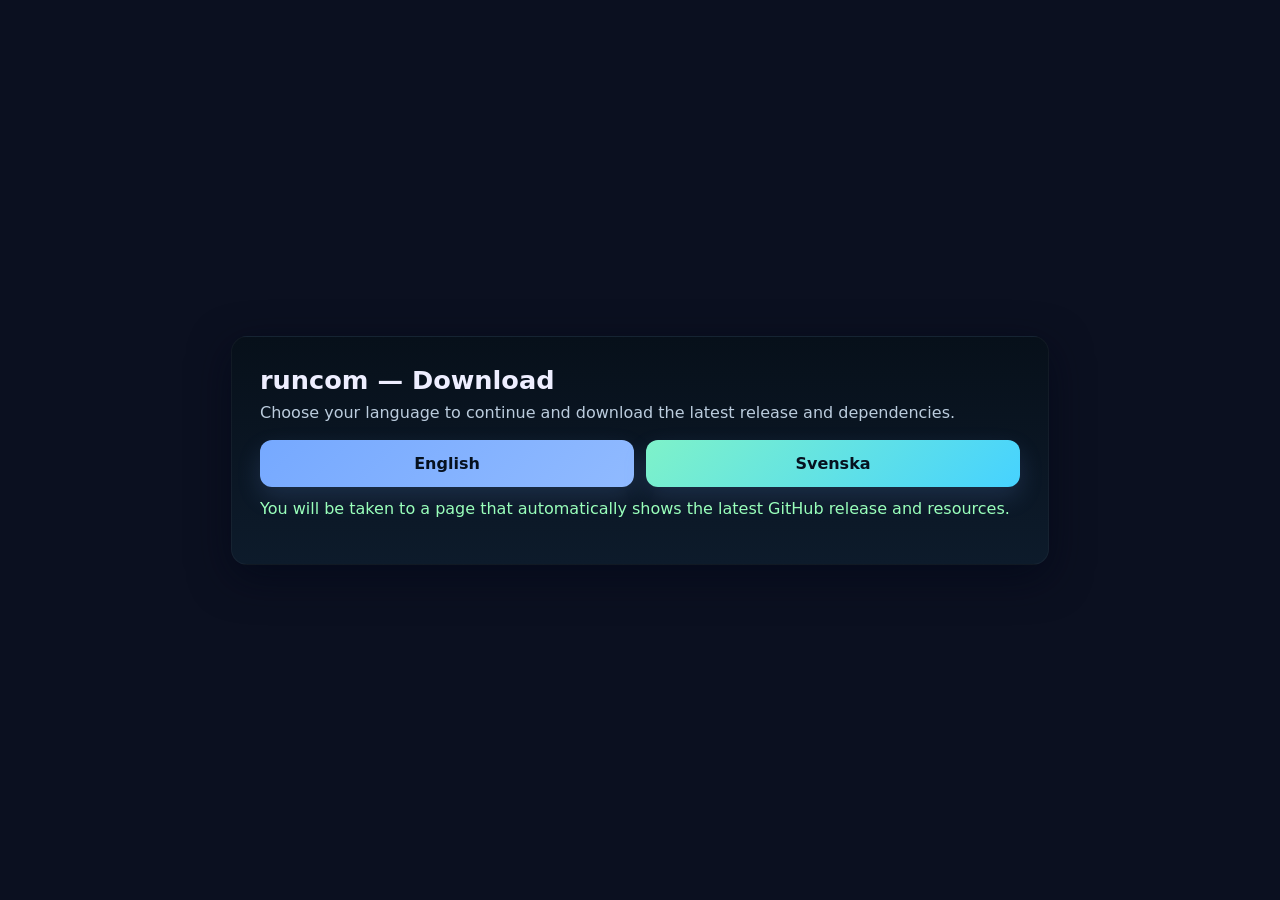
==== download.html @ 5c323080 "Add language selector (download.html)" ====
<!doctype html>
<html lang="en">
<head>
  <meta charset="utf-8" />
  <meta name="viewport" content="width=device-width,initial-scale=1" />
  <title>runcom — Download (Choose language)</title>
  <style>
    body{font-family:Inter, system-ui, -apple-system, 'Segoe UI', Roboto, Arial; margin:0; min-height:100vh; display:flex;align-items:center;justify-content:center;background:#0b1020;color:#eef}
    .box{width:min(760px,96%);background:linear-gradient(180deg,#07101a, #0d1b2b);border-radius:16px;padding:28px;border:1px solid rgba(255,255,255,0.04);box-shadow:0 12px 40px rgba(2,6,23,0.6)}
    h1{margin:0 0 8px;font-size:1.6rem}
    p{margin:0 0 18px;color:#bcd}
    .langs{display:flex;gap:12px;flex-wrap:wrap}
    a.lang{flex:1;min-width:160px;text-align:center;padding:14px 16px;border-radius:12px;text-decoration:none;font-weight:700;color:#06111f;background:linear-gradient(135deg,#76a9ff,#90baff);box-shadow:0 10px 24px rgba(118,169,255,0.16)}
    a.lang.secondary{background:linear-gradient(135deg,#7ef2c9,#46d2ff)}
    .note{margin-top:12px;color:#9fb}
  </style>
</head>
<body>
  <div class="box">
    <h1>runcom — Download</h1>
    <p>Choose your language to continue and download the latest release and dependencies.</p>
    <div class="langs">
      <a class="lang" href="/runcom/download_en.html">English</a>
      <a class="lang secondary" href="/runcom/download_sv.html">Svenska</a>
    </div>
    <p class="note">You will be taken to a page that automatically shows the latest GitHub release and resources.</p>
  </div>
</body>
</html>
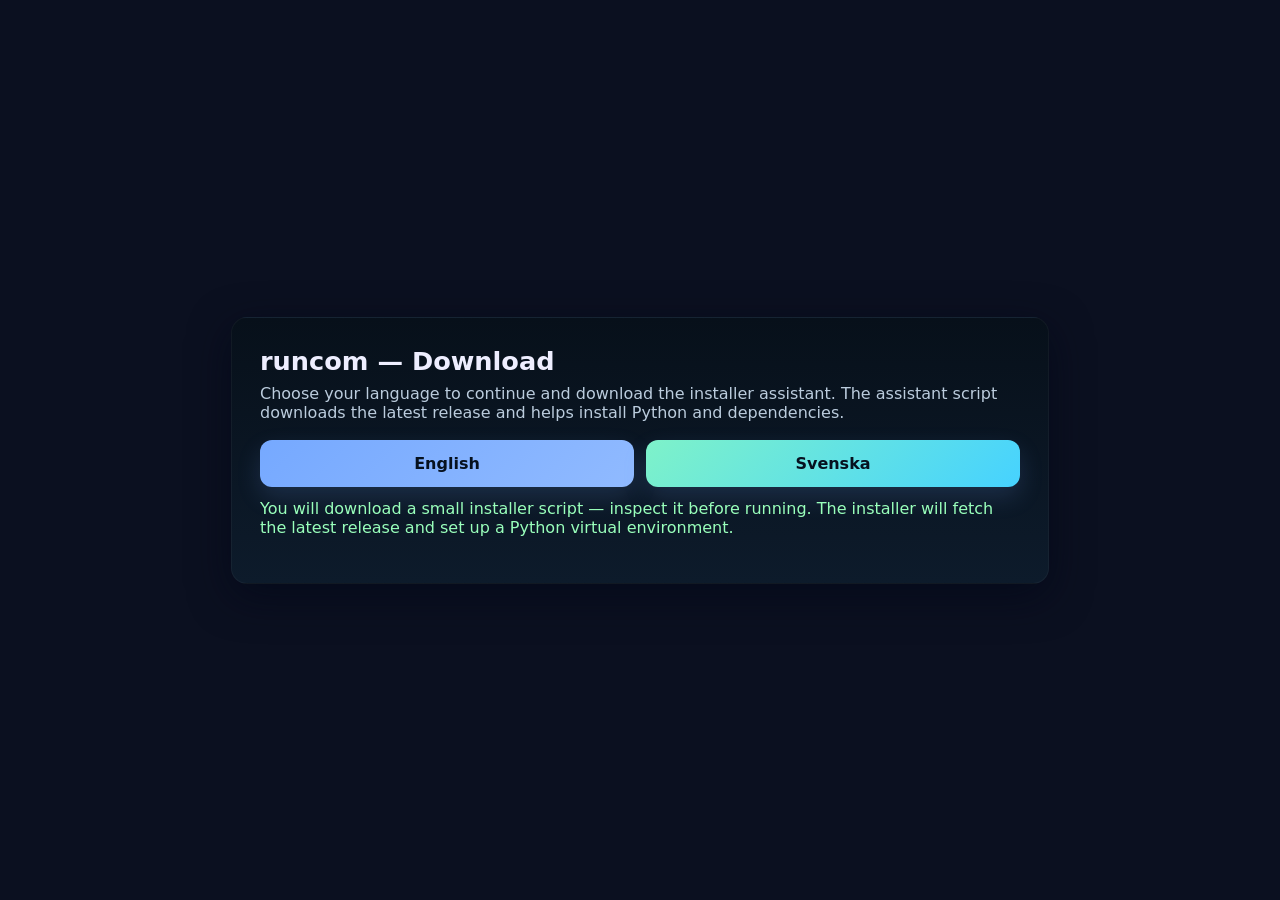
==== commit ccd0991e: "Restore language selector (download.html)" ====
--- a/download.html
+++ b/download.html
@@ -18,12 +18,12 @@
 <body>
   <div class="box">
     <h1>runcom — Download</h1>
-    <p>Choose your language to continue and download the latest release and dependencies.</p>
+    <p>Choose your language to continue and download the installer assistant. The assistant script downloads the latest release and helps install Python and dependencies.</p>
     <div class="langs">
-      <a class="lang" href="/runcom/download_en.html">English</a>
-      <a class="lang secondary" href="/runcom/download_sv.html">Svenska</a>
+      <a class="lang" href="/runcom/download_en.html" aria-label="English download page">English</a>
+      <a class="lang secondary" href="/runcom/download_sv.html" aria-label="Svenska nedladdningssida">Svenska</a>
     </div>
-    <p class="note">You will be taken to a page that automatically shows the latest GitHub release and resources.</p>
+    <p class="note">You will download a small installer script — inspect it before running. The installer will fetch the latest release and set up a Python virtual environment.</p>
   </div>
 </body>
 </html>
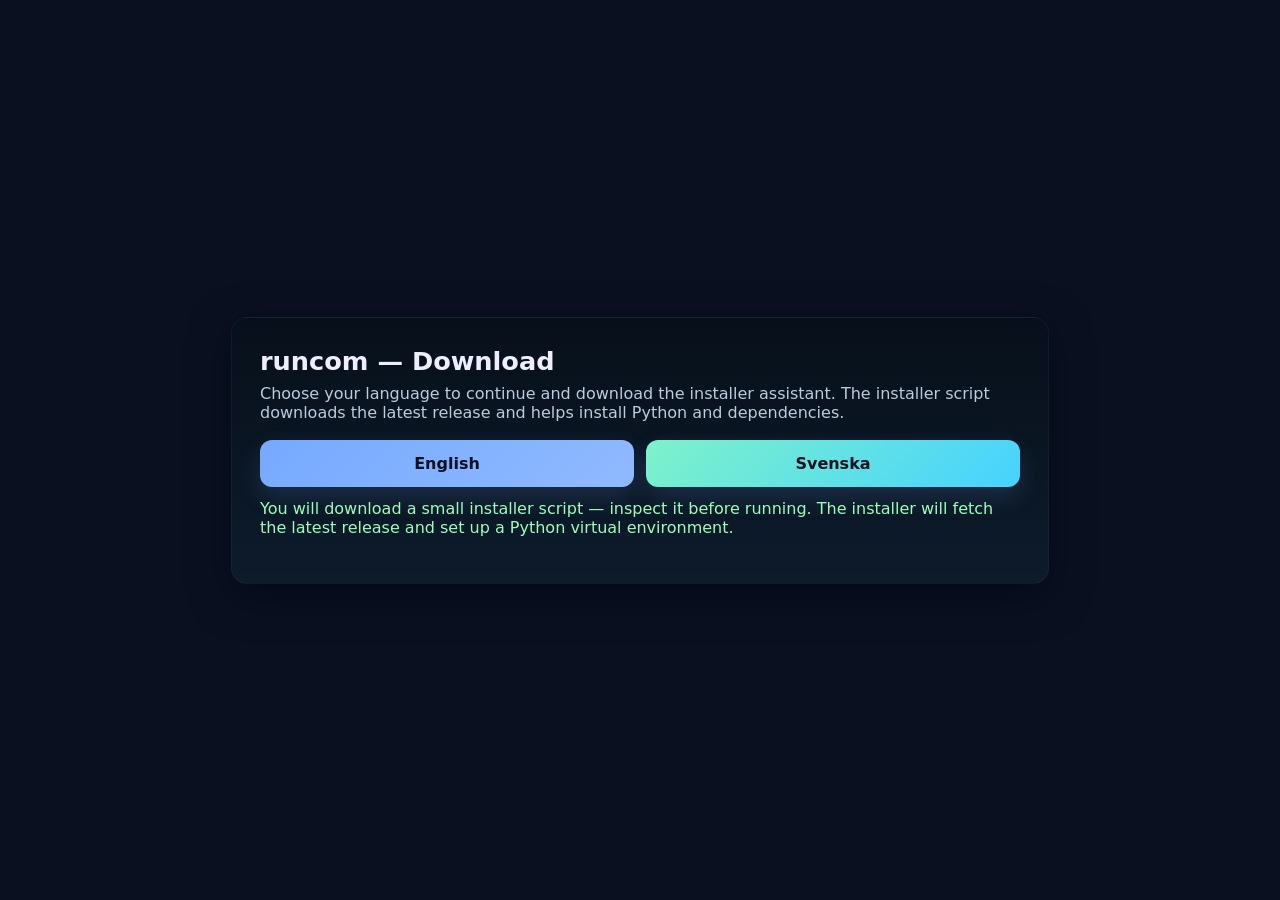
==== commit 1be0600f: "Fix download landing page and standardize language links" ====
--- a/download.html
+++ b/download.html
@@ -3,10 +3,10 @@
 <head>
   <meta charset="utf-8" />
   <meta name="viewport" content="width=device-width,initial-scale=1" />
-  <title>runcom — Download (Choose language)</title>
+  <title>runcom — Download</title>
   <style>
     body{font-family:Inter, system-ui, -apple-system, 'Segoe UI', Roboto, Arial; margin:0; min-height:100vh; display:flex;align-items:center;justify-content:center;background:#0b1020;color:#eef}
-    .box{width:min(760px,96%);background:linear-gradient(180deg,#07101a, #0d1b2b);border-radius:16px;padding:28px;border:1px solid rgba(255,255,255,0.04);box-shadow:0 12px 40px rgba(2,6,23,0.6)}
+    .box{width:min(760px,96%);background:linear-gradient(180deg,#07101a,#0d1b2b);border-radius:16px;padding:28px;border:1px solid rgba(255,255,255,0.04);box-shadow:0 12px 40px rgba(2,6,23,0.6)}
     h1{margin:0 0 8px;font-size:1.6rem}
     p{margin:0 0 18px;color:#bcd}
     .langs{display:flex;gap:12px;flex-wrap:wrap}
@@ -18,10 +18,10 @@
 <body>
   <div class="box">
     <h1>runcom — Download</h1>
-    <p>Choose your language to continue and download the installer assistant. The assistant script downloads the latest release and helps install Python and dependencies.</p>
+    <p>Choose your language to continue and download the installer assistant. The installer script downloads the latest release and helps install Python and dependencies.</p>
     <div class="langs">
-      <a class="lang" href="/runcom/download_en.html" aria-label="English download page">English</a>
-      <a class="lang secondary" href="/runcom/download_sv.html" aria-label="Svenska nedladdningssida">Svenska</a>
+      <a class="lang" href="download_en.html" aria-label="English download page">English</a>
+      <a class="lang secondary" href="download_sv.html" aria-label="Svenska nedladdningssida">Svenska</a>
     </div>
     <p class="note">You will download a small installer script — inspect it before running. The installer will fetch the latest release and set up a Python virtual environment.</p>
   </div>
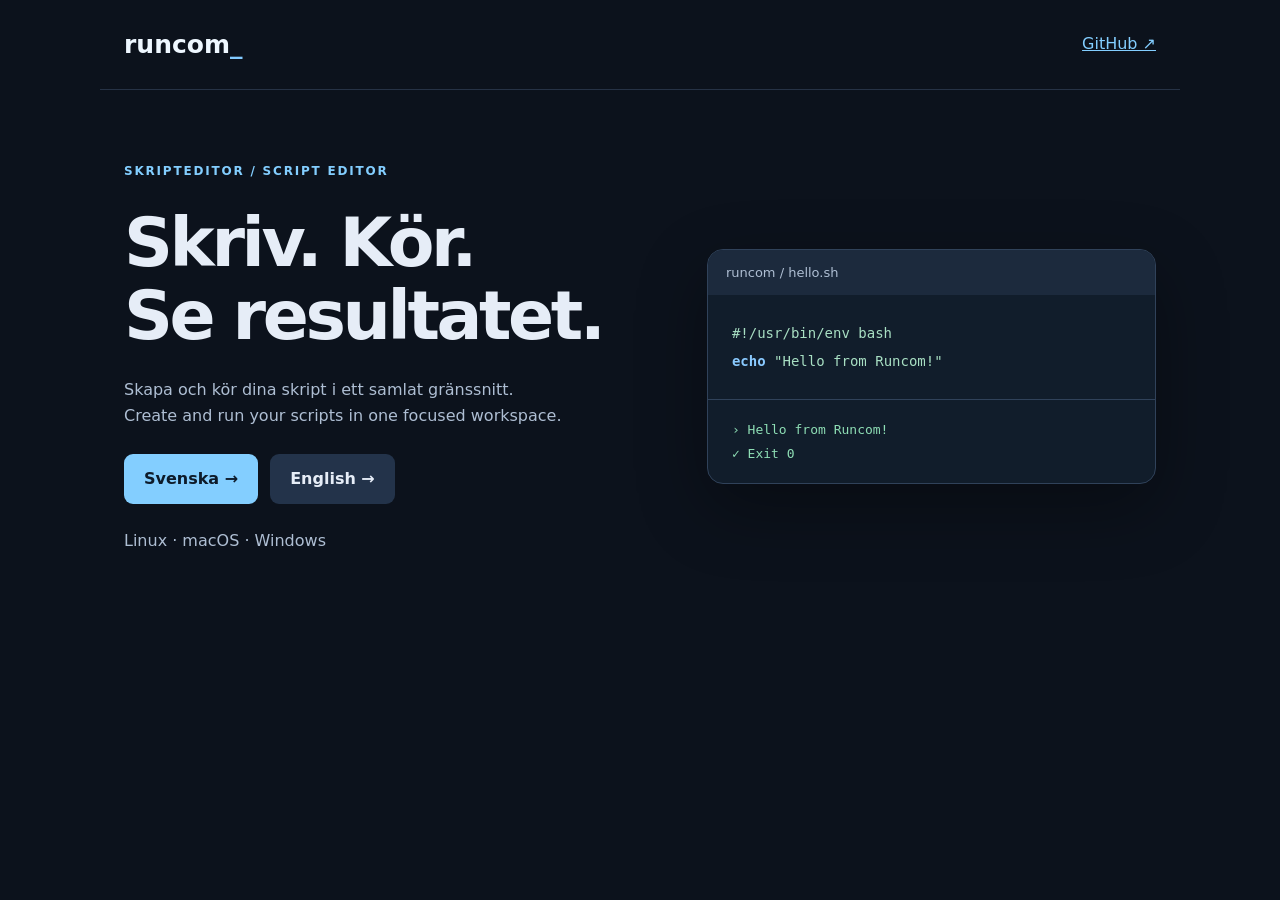
==== commit 1fb340d8: "Fix persistent installation and script handling; refresh Runcom UI and download pages" ====
--- a/download.html
+++ b/download.html
@@ -1,29 +1 @@
-<!doctype html>
-<html lang="en">
-<head>
-  <meta charset="utf-8" />
-  <meta name="viewport" content="width=device-width,initial-scale=1" />
-  <title>runcom — Download</title>
-  <style>
-    body{font-family:Inter, system-ui, -apple-system, 'Segoe UI', Roboto, Arial; margin:0; min-height:100vh; display:flex;align-items:center;justify-content:center;background:#0b1020;color:#eef}
-    .box{width:min(760px,96%);background:linear-gradient(180deg,#07101a,#0d1b2b);border-radius:16px;padding:28px;border:1px solid rgba(255,255,255,0.04);box-shadow:0 12px 40px rgba(2,6,23,0.6)}
-    h1{margin:0 0 8px;font-size:1.6rem}
-    p{margin:0 0 18px;color:#bcd}
-    .langs{display:flex;gap:12px;flex-wrap:wrap}
-    a.lang{flex:1;min-width:160px;text-align:center;padding:14px 16px;border-radius:12px;text-decoration:none;font-weight:700;color:#06111f;background:linear-gradient(135deg,#76a9ff,#90baff);box-shadow:0 10px 24px rgba(118,169,255,0.16)}
-    a.lang.secondary{background:linear-gradient(135deg,#7ef2c9,#46d2ff)}
-    .note{margin-top:12px;color:#9fb}
-  </style>
-</head>
-<body>
-  <div class="box">
-    <h1>runcom — Download</h1>
-    <p>Choose your language to continue and download the installer assistant. The installer script downloads the latest release and helps install Python and dependencies.</p>
-    <div class="langs">
-      <a class="lang" href="download_en.html" aria-label="English download page">English</a>
-      <a class="lang secondary" href="download_sv.html" aria-label="Svenska nedladdningssida">Svenska</a>
-    </div>
-    <p class="note">You will download a small installer script — inspect it before running. The installer will fetch the latest release and set up a Python virtual environment.</p>
-  </div>
-</body>
-</html>
+<!doctype html><html lang="sv"><head><meta charset="utf-8"><meta name="viewport" content="width=device-width,initial-scale=1"><title>Runcom — Välj språk / Choose language</title><link rel="stylesheet" href="style.css"></head><body><nav><a class="brand" href="index.html">runcom<span>_</span></a><a href="https://github.com/tvrdprijatelj/runcom">GitHub ↗</a></nav><main><section class="hero"><div><div class="eyebrow">Skripteditor / Script editor</div><h1>Skriv. Kör.<br>Se resultatet.</h1><p>Skapa och kör dina skript i ett samlat gränssnitt.<br>Create and run your scripts in one focused workspace.</p><div class="actions"><a class="button" href="download_sv.html" lang="sv">Svenska →</a><a class="button secondary" href="download_en.html" lang="en">English →</a></div><p>Linux · macOS · Windows</p></div><div class="preview"><div class="windowbar">runcom / hello.sh</div><div class="code">#!/usr/bin/env bash<br><b>echo</b> "Hello from Runcom!"</div><div class="result">› Hello from Runcom!<br>✓ Exit 0</div></div></section></main></body></html>
--- a/style.css
+++ b/style.css
@@ -0,0 +1 @@
+*{box-sizing:border-box} :root{color-scheme:dark} body{margin:0;background:#0c121c;color:#e6edf7;font:16px/1.65 system-ui,sans-serif}a{color:#83ceff}button,a{touch-action:manipulation}a:focus-visible,button:focus-visible,select:focus-visible{outline:3px solid #b2e7ff;outline-offset:4px}nav,main,footer{max-width:1080px;margin:auto;padding:24px}nav{display:flex;align-items:center;justify-content:space-between;border-bottom:1px solid #263245}.brand{font-size:25px;font-weight:800;text-decoration:none;color:#eef7ff}.brand span{color:#82caff}nav div{display:flex;gap:24px}h1{font-size:clamp(38px,6vw,68px);letter-spacing:-.05em;line-height:1.08;margin:24px 0}h2{line-height:1.25;font-size:24px}p{color:#aebed3;max-width:650px}.eyebrow{color:#83ceff;font-size:12px;font-weight:800;letter-spacing:.15em;text-transform:uppercase}.hero{padding:48px 0 36px;display:grid;grid-template-columns:1.2fr 1fr;gap:44px;align-items:center}.preview{background:#111d2b;border:1px solid #30425a;border-radius:16px;overflow:hidden;box-shadow:0 24px 70px #0005}.windowbar{padding:12px 18px;background:#1c2a3d;color:#aebed3;font-size:13px}.code{padding:24px;font:14px/2 ui-monospace,monospace;white-space:pre-wrap;color:#a8dfc3}.code b{color:#8acaff}.result{border-top:1px solid #30425a;padding:18px 24px;color:#8edeb5;font:13px/1.8 monospace}.grid{display:grid;grid-template-columns:repeat(3,1fr);gap:16px;margin:24px 0}.panel{padding:24px;background:#141f2e;border:1px solid #2b394f;border-radius:14px}.panel p{font-size:14px}.button,button{display:inline-block;border:0;border-radius:9px;padding:12px 20px;font:inherit;font-weight:700;text-decoration:none;background:#83ceff;color:#0d1b2a;cursor:pointer}.secondary{background:#23334a;color:#e6edf7}.actions{display:flex;gap:12px;flex-wrap:wrap;margin:24px 0}select{padding:10px;background:#0c1624;color:#eef7ff;border:1px solid #53667f;border-radius:7px;font:inherit;max-width:100%}pre{padding:18px;background:#0b1320;border:1px solid #2b394f;border-radius:10px;overflow:auto;font:13px/1.9 ui-monospace,monospace}ol{padding-left:24px}li{margin:14px 0}footer{color:#9aacc3;border-top:1px solid #263245;font-size:13px}#status{min-height:28px;color:#9fdfbf}details{margin-top:24px}summary{cursor:pointer} @media(max-width:760px){.hero,.grid{grid-template-columns:1fr}.hero{padding-top:24px;gap:20px}nav,main,footer{padding:18px}nav div{gap:12px}h1{font-size:44px}}
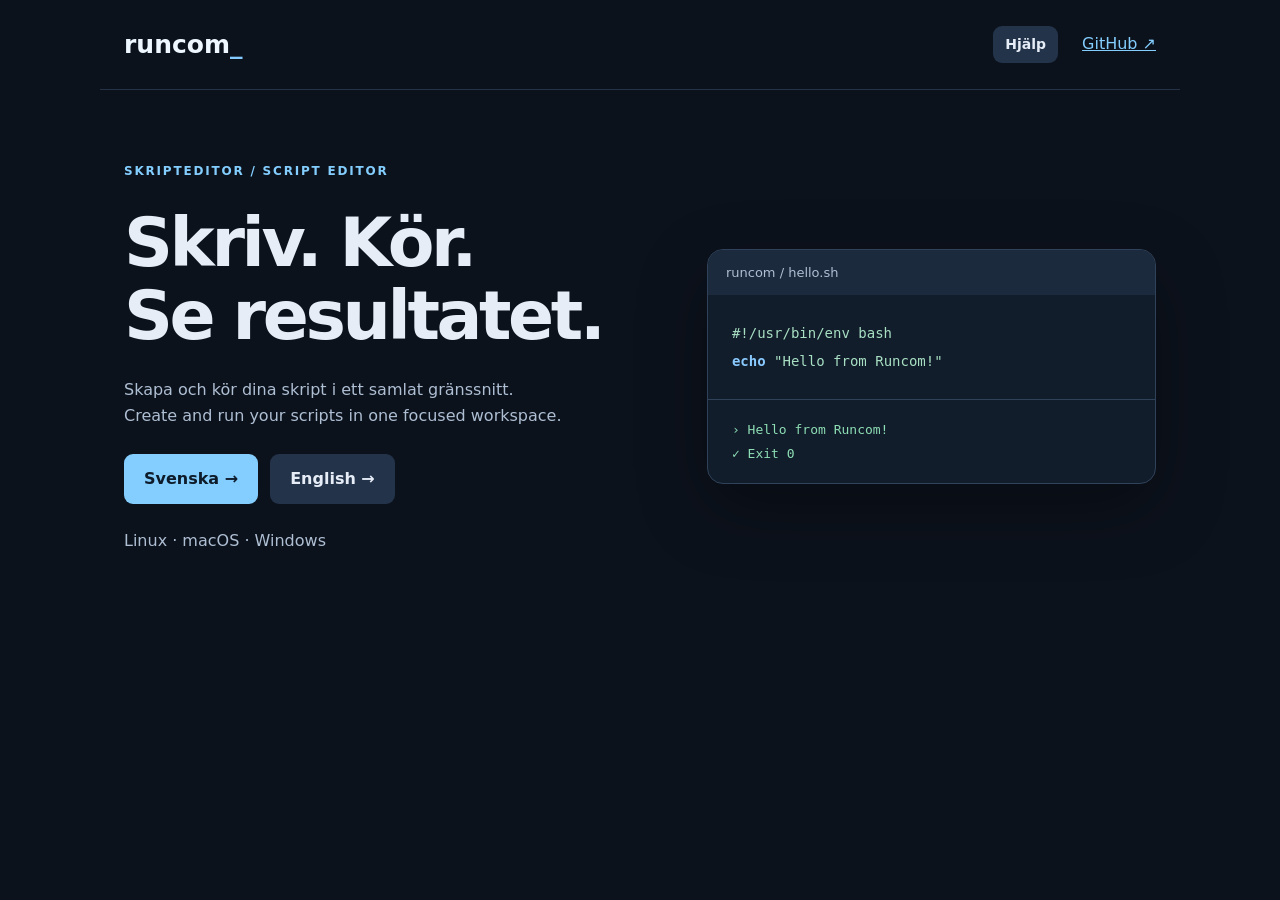
==== commit 1fb3654c: "Add Hjälp button, F1 shortcut and detailed offline guide with FAQ" ====
--- a/download.html
+++ b/download.html
@@ -1 +1 @@
-<!doctype html><html lang="sv"><head><meta charset="utf-8"><meta name="viewport" content="width=device-width,initial-scale=1"><title>Runcom — Välj språk / Choose language</title><link rel="stylesheet" href="style.css"></head><body><nav><a class="brand" href="index.html">runcom<span>_</span></a><a href="https://github.com/tvrdprijatelj/runcom">GitHub ↗</a></nav><main><section class="hero"><div><div class="eyebrow">Skripteditor / Script editor</div><h1>Skriv. Kör.<br>Se resultatet.</h1><p>Skapa och kör dina skript i ett samlat gränssnitt.<br>Create and run your scripts in one focused workspace.</p><div class="actions"><a class="button" href="download_sv.html" lang="sv">Svenska →</a><a class="button secondary" href="download_en.html" lang="en">English →</a></div><p>Linux · macOS · Windows</p></div><div class="preview"><div class="windowbar">runcom / hello.sh</div><div class="code">#!/usr/bin/env bash<br><b>echo</b> "Hello from Runcom!"</div><div class="result">› Hello from Runcom!<br>✓ Exit 0</div></div></section></main></body></html>+<!doctype html><html lang="sv"><head><meta charset="utf-8"><meta name="viewport" content="width=device-width,initial-scale=1"><title>Runcom — Välj språk / Choose language</title><link rel="stylesheet" href="style.css?v=14822a7832"></head><body><nav><a class="brand" href="index.html">runcom<span>_</span></a><div><a class="button secondary nav-help" href="help.html" lang="sv">Hjälp</a><a href="https://github.com/tvrdprijatelj/runcom">GitHub ↗</a></div></nav><main><section class="hero"><div><div class="eyebrow">Skripteditor / Script editor</div><h1>Skriv. Kör.<br>Se resultatet.</h1><p>Skapa och kör dina skript i ett samlat gränssnitt.<br>Create and run your scripts in one focused workspace.</p><div class="actions"><a class="button" href="download_sv.html" lang="sv">Svenska →</a><a class="button secondary" href="download_en.html" lang="en">English →</a></div><p>Linux · macOS · Windows</p></div><div class="preview"><div class="windowbar">runcom / hello.sh</div><div class="code">#!/usr/bin/env bash<br><b>echo</b> "Hello from Runcom!"</div><div class="result">› Hello from Runcom!<br>✓ Exit 0</div></div></section></main></body></html>
--- a/style.css
+++ b/style.css
@@ -1 +1,2 @@
-*{box-sizing:border-box} :root{color-scheme:dark} body{margin:0;background:#0c121c;color:#e6edf7;font:16px/1.65 system-ui,sans-serif}a{color:#83ceff}button,a{touch-action:manipulation}a:focus-visible,button:focus-visible,select:focus-visible{outline:3px solid #b2e7ff;outline-offset:4px}nav,main,footer{max-width:1080px;margin:auto;padding:24px}nav{display:flex;align-items:center;justify-content:space-between;border-bottom:1px solid #263245}.brand{font-size:25px;font-weight:800;text-decoration:none;color:#eef7ff}.brand span{color:#82caff}nav div{display:flex;gap:24px}h1{font-size:clamp(38px,6vw,68px);letter-spacing:-.05em;line-height:1.08;margin:24px 0}h2{line-height:1.25;font-size:24px}p{color:#aebed3;max-width:650px}.eyebrow{color:#83ceff;font-size:12px;font-weight:800;letter-spacing:.15em;text-transform:uppercase}.hero{padding:48px 0 36px;display:grid;grid-template-columns:1.2fr 1fr;gap:44px;align-items:center}.preview{background:#111d2b;border:1px solid #30425a;border-radius:16px;overflow:hidden;box-shadow:0 24px 70px #0005}.windowbar{padding:12px 18px;background:#1c2a3d;color:#aebed3;font-size:13px}.code{padding:24px;font:14px/2 ui-monospace,monospace;white-space:pre-wrap;color:#a8dfc3}.code b{color:#8acaff}.result{border-top:1px solid #30425a;padding:18px 24px;color:#8edeb5;font:13px/1.8 monospace}.grid{display:grid;grid-template-columns:repeat(3,1fr);gap:16px;margin:24px 0}.panel{padding:24px;background:#141f2e;border:1px solid #2b394f;border-radius:14px}.panel p{font-size:14px}.button,button{display:inline-block;border:0;border-radius:9px;padding:12px 20px;font:inherit;font-weight:700;text-decoration:none;background:#83ceff;color:#0d1b2a;cursor:pointer}.secondary{background:#23334a;color:#e6edf7}.actions{display:flex;gap:12px;flex-wrap:wrap;margin:24px 0}select{padding:10px;background:#0c1624;color:#eef7ff;border:1px solid #53667f;border-radius:7px;font:inherit;max-width:100%}pre{padding:18px;background:#0b1320;border:1px solid #2b394f;border-radius:10px;overflow:auto;font:13px/1.9 ui-monospace,monospace}ol{padding-left:24px}li{margin:14px 0}footer{color:#9aacc3;border-top:1px solid #263245;font-size:13px}#status{min-height:28px;color:#9fdfbf}details{margin-top:24px}summary{cursor:pointer} @media(max-width:760px){.hero,.grid{grid-template-columns:1fr}.hero{padding-top:24px;gap:20px}nav,main,footer{padding:18px}nav div{gap:12px}h1{font-size:44px}}+*{box-sizing:border-box} :root{color-scheme:dark} body{margin:0;background:#0c121c;color:#e6edf7;font:16px/1.65 system-ui,sans-serif}a{color:#83ceff}button,a{touch-action:manipulation}a:focus-visible,button:focus-visible,select:focus-visible{outline:3px solid #b2e7ff;outline-offset:4px}nav,main,footer{max-width:1080px;margin:auto;padding:24px}nav{display:flex;align-items:center;justify-content:space-between;border-bottom:1px solid #263245}.brand{font-size:25px;font-weight:800;text-decoration:none;color:#eef7ff}.brand span{color:#82caff}nav div{display:flex;gap:24px}h1{font-size:clamp(38px,6vw,68px);letter-spacing:-.05em;line-height:1.08;margin:24px 0}h2{line-height:1.25;font-size:24px}p{color:#aebed3;max-width:650px}.eyebrow{color:#83ceff;font-size:12px;font-weight:800;letter-spacing:.15em;text-transform:uppercase}.hero{padding:48px 0 36px;display:grid;grid-template-columns:1.2fr 1fr;gap:44px;align-items:center}.preview{background:#111d2b;border:1px solid #30425a;border-radius:16px;overflow:hidden;box-shadow:0 24px 70px #0005}.windowbar{padding:12px 18px;background:#1c2a3d;color:#aebed3;font-size:13px}.code{padding:24px;font:14px/2 ui-monospace,monospace;white-space:pre-wrap;color:#a8dfc3}.code b{color:#8acaff}.result{border-top:1px solid #30425a;padding:18px 24px;color:#8edeb5;font:13px/1.8 monospace}.grid{display:grid;grid-template-columns:repeat(3,1fr);gap:16px;margin:24px 0}.panel{padding:24px;background:#141f2e;border:1px solid #2b394f;border-radius:14px}.panel p{font-size:14px}.button,button{display:inline-block;border:0;border-radius:9px;padding:12px 20px;font:inherit;font-weight:700;text-decoration:none;background:#83ceff;color:#0d1b2a;cursor:pointer}.secondary{background:#23334a;color:#e6edf7}.actions{display:flex;gap:12px;flex-wrap:wrap;margin:24px 0}select{padding:10px;background:#0c1624;color:#eef7ff;border:1px solid #53667f;border-radius:7px;font:inherit;max-width:100%}pre{padding:18px;background:#0b1320;border:1px solid #2b394f;border-radius:10px;overflow:auto;font:13px/1.9 ui-monospace,monospace}ol{padding-left:24px}li{margin:14px 0}footer{color:#9aacc3;border-top:1px solid #263245;font-size:13px}#status{min-height:28px;color:#9fdfbf}details{margin-top:24px}summary{cursor:pointer} @media(max-width:760px){.hero,.grid{grid-template-columns:1fr}.hero{padding-top:24px;gap:20px}nav,main,footer{padding:18px}nav div{gap:12px}h1{font-size:44px}}
+nav{gap:12px;flex-wrap:wrap}nav div{align-items:center;flex-wrap:wrap}.nav-help{padding:7px 12px;font-size:14px}
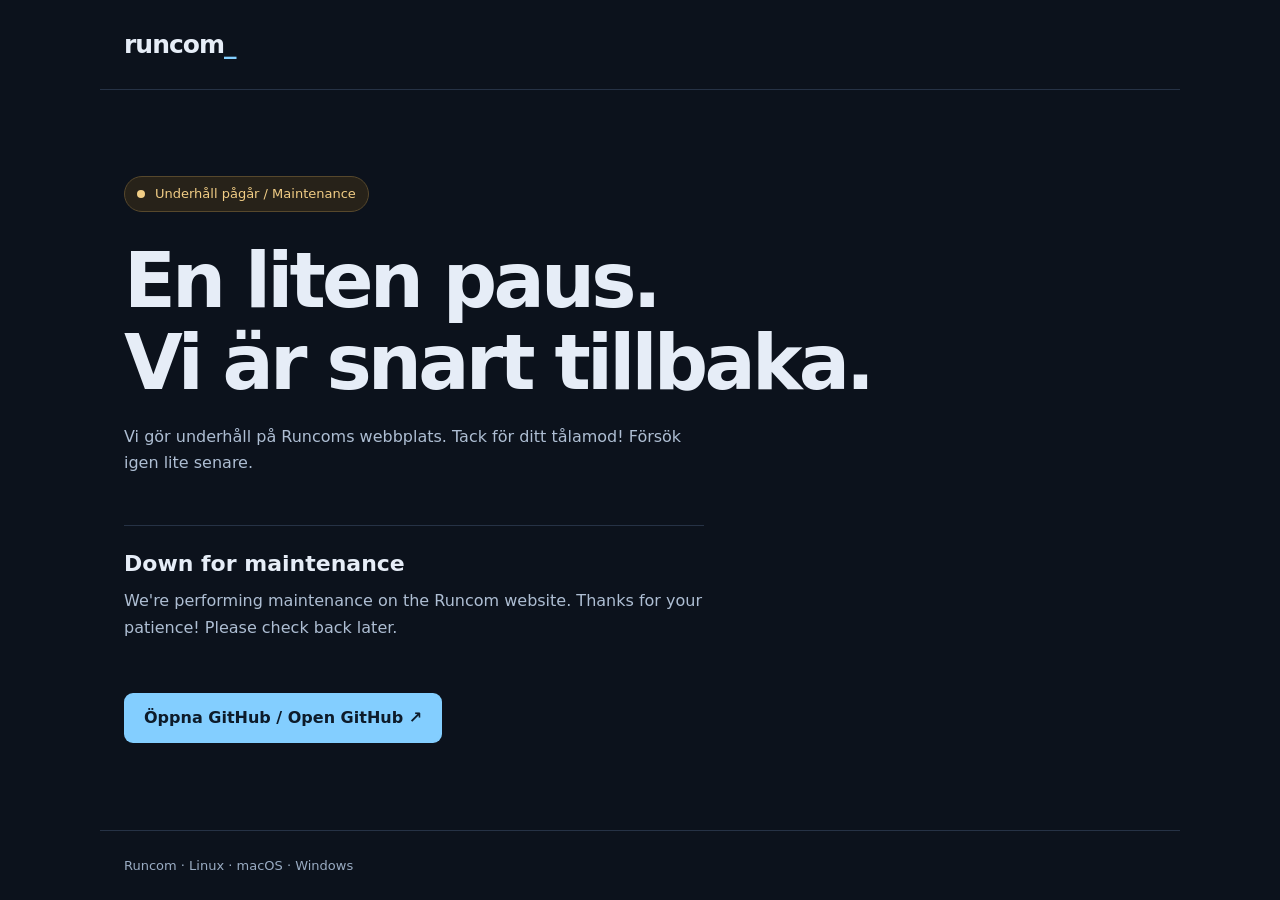
==== commit 77698bdf: "Prepare dedicated maintenance branch for GitHub Pages switching" ====
--- a/download.html
+++ b/download.html
@@ -1 +1,46 @@
-<!doctype html><html lang="sv"><head><meta charset="utf-8"><meta name="viewport" content="width=device-width,initial-scale=1"><title>Runcom — Välj språk / Choose language</title><link rel="stylesheet" href="style.css?v=14822a7832"></head><body><nav><a class="brand" href="index.html">runcom<span>_</span></a><div><a class="button secondary nav-help" href="help.html" lang="sv">Hjälp</a><a href="https://github.com/tvrdprijatelj/runcom">GitHub ↗</a></div></nav><main><section class="hero"><div><div class="eyebrow">Skripteditor / Script editor</div><h1>Skriv. Kör.<br>Se resultatet.</h1><p>Skapa och kör dina skript i ett samlat gränssnitt.<br>Create and run your scripts in one focused workspace.</p><div class="actions"><a class="button" href="download_sv.html" lang="sv">Svenska →</a><a class="button secondary" href="download_en.html" lang="en">English →</a></div><p>Linux · macOS · Windows</p></div><div class="preview"><div class="windowbar">runcom / hello.sh</div><div class="code">#!/usr/bin/env bash<br><b>echo</b> "Hello from Runcom!"</div><div class="result">› Hello from Runcom!<br>✓ Exit 0</div></div></section></main></body></html>+<!doctype html>
+<html lang="sv">
+<head>
+  <meta charset="utf-8">
+  <meta name="viewport" content="width=device-width, initial-scale=1">
+  <meta name="robots" content="noindex">
+  <meta name="description" content="Runcom har en underhållspaus. Vi är tillbaka snart. / Runcom is down for maintenance. We'll be back soon.">
+  <title>Runcom — Underhåll / Maintenance</title>
+  <style>
+    :root { color-scheme: dark; }
+    * { box-sizing: border-box; }
+    body { margin: 0; min-height: 100vh; min-height: 100svh; display: flex; flex-direction: column; background: #0c121c; color: #e6edf7; font: 16px/1.65 system-ui, sans-serif; }
+    header, main, footer { width: 100%; max-width: 1080px; margin-inline: auto; padding: 24px; }
+    header { border-bottom: 1px solid #263245; }
+    .brand { font-size: 25px; font-weight: 800; letter-spacing: -.04em; }
+    .brand span { color: #83ceff; }
+    main { flex: 1; display: grid; align-content: center; padding-block: 64px; }
+    .status { display: inline-flex; align-items: center; gap: 10px; width: fit-content; padding: 6px 12px; border: 1px solid #57482c; border-radius: 999px; background: #272219; color: #f1cd85; font-size: 13px; }
+    .dot { width: 8px; height: 8px; border-radius: 50%; background: currentColor; }
+    h1 { max-width: 800px; margin: 28px 0 20px; font-size: clamp(40px, 7vw, 76px); line-height: 1.08; letter-spacing: -.05em; }
+    p { max-width: 580px; color: #aebed3; margin: 0 0 20px; }
+    .english { max-width: 580px; margin-top: 28px; padding-top: 24px; border-top: 1px solid #263245; }
+    h2 { margin: 0 0 10px; font-size: 22px; line-height: 1.3; }
+    .actions { display: flex; flex-wrap: wrap; gap: 12px; margin-top: 32px; }
+    a { color: #83ceff; }
+    .button { display: inline-block; padding: 12px 20px; border-radius: 9px; background: #83ceff; color: #0d1b2a; font-weight: 700; text-decoration: none; touch-action: manipulation; }
+    a:focus-visible { outline: 3px solid #b2e7ff; outline-offset: 4px; }
+    footer { border-top: 1px solid #263245; color: #9aacc3; font-size: 13px; }
+    @media (max-width: 480px) { header, main, footer { padding-inline: 20px; } main { padding-block: 40px; } }
+  </style>
+</head>
+<body>
+  <header><div class="brand">runcom<span>_</span></div></header>
+  <main>
+    <div class="status"><span class="dot" aria-hidden="true"></span>Underhåll pågår / Maintenance</div>
+    <h1>En liten paus.<br>Vi är snart tillbaka.</h1>
+    <p>Vi gör underhåll på Runcoms webbplats. Tack för ditt tålamod! Försök igen lite senare.</p>
+    <section class="english" lang="en" aria-labelledby="english-title">
+      <h2 id="english-title">Down for maintenance</h2>
+      <p>We're performing maintenance on the Runcom website. Thanks for your patience! Please check back later.</p>
+    </section>
+    <div class="actions"><a class="button" href="https://github.com/tvrdprijatelj/runcom">Öppna GitHub / Open GitHub ↗</a></div>
+  </main>
+  <footer>Runcom · Linux · macOS · Windows</footer>
+</body>
+</html>
